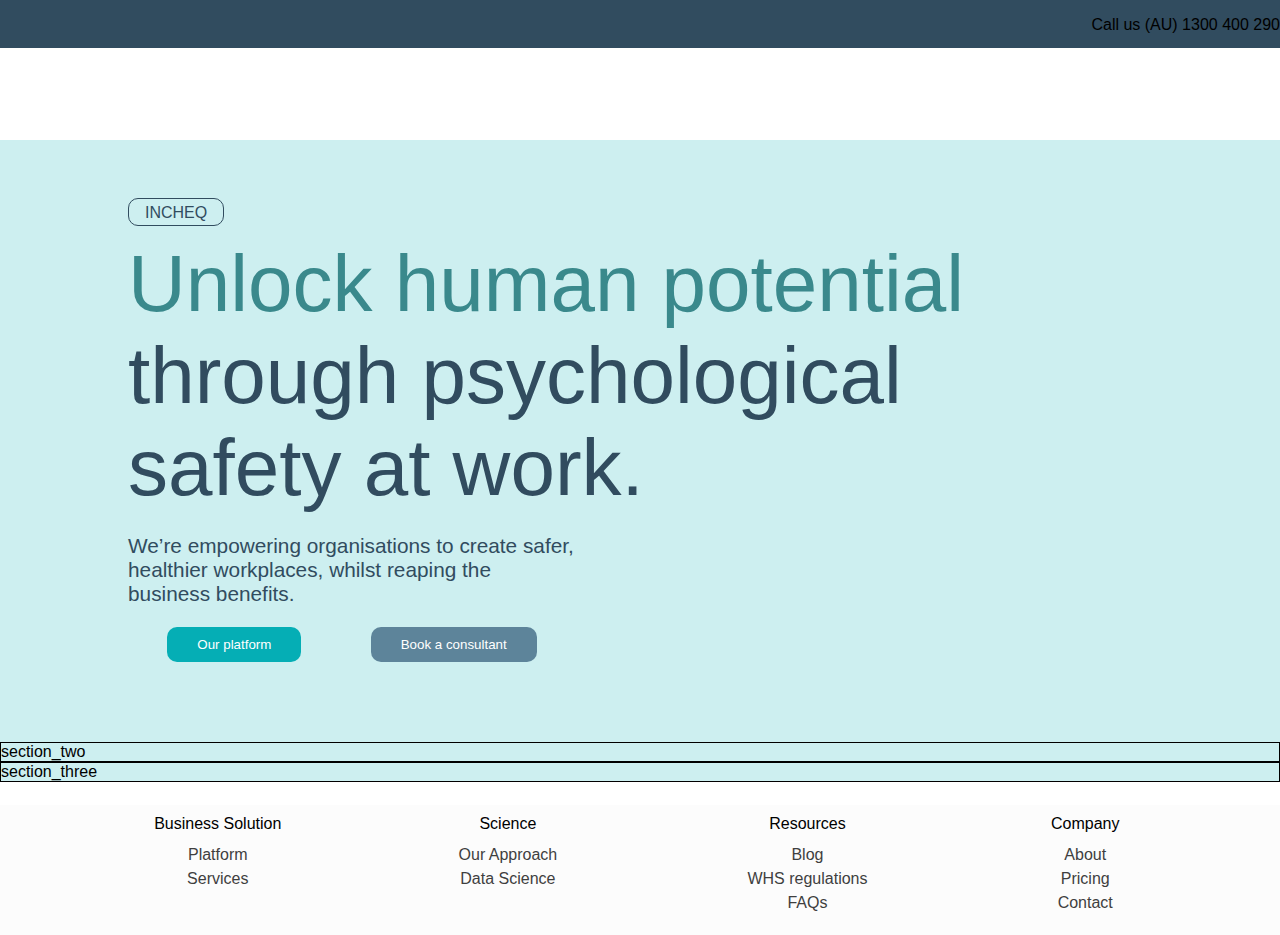
==== index.html @ 5209ea3f "nav bar complated" ====
<!DOCTYPE html>
<html lang="en">
  <head>
    <meta charset="UTF-8" />
    <meta name="viewport" content="width=device-width, initial-scale=1.0" />
    <title>Recruitment Solution</title>
    <link rel="stylesheet" href="./Styles/index.css" />
  </head>
  <body>
    <div class="heading">
      <p>Call us (AU)  1300 400 290</p>
    </div>
    <!-- Navbar -->
    <nav class="nav-container">
      <div class="nav-logo">
        <img
          src="https://deepthought.education/assets/images/logo/logo.svg"
          alt="logo"
        />
      </div>
      <div class="nav-navigation">
        <div><span> Home </span></div>
        <div>
          <span> Settings </span>
        </div>
        <div>
          <span> Login </span>
        </div>

        <div>
          <span> Register </span>
        </div>
      </div>
    </nav>

    <!-- Content -->
    <section class="section">
      <div class="section_one">
        <div class="section_one_1">
          <div class="section_one_1_incheq"><span>INCHEQ</span></div>
          <div class="section_one_1_heading">
            <p>
             <span style="color:#3a898c ">Unlock human potential</span> </br> through psychological </br>safety at work.
            </p>
          </div>
          <div class="section_one_2">
            <p>
              We’re empowering organisations to create safer, healthier
              workplaces, whilst reaping the business benefits.
            </p>
            <div class="section_one_button">
              <button style="color: white; background-color: #05aeb5">
                Our platform
              </button>
              <button style="color: white; background-color: #5d849a">
                Book a consultant
              </button>
            </div>
          </div>
        </div>
      </div>
      <div class="section_two">section_two</div>
      <div class="section_three">section_three</div>
    </section>

    <!-- Header -->
    <footer class="footer">
      <div class="footer_one">
        <div>Business Solution</div>
        <div class="footer_one_common">
          <a href="#">Platform</a>
          <a href="#">Services</a>
        </div>
      </div>
      <div class="footer_two">
        <div>Science</div>
        <div  class="footer_one_common">
          <a href="#">Our Approach</a>
          <a href="#">Data Science</a>
        </div>
      </div>
      <div class="footer_three">
        <div>Resources</div>
        <div class="footer_one_common">
          <a href="#">Blog</a>
          <a href="#">WHS regulations</a>
          <a href="#">FAQs</a>
        </div>
    
      </div>
      <div class="footer_four">
        <div>Company</div>
        <div class="footer_one_common">
          <a href="#">About</a>
          <a href="#">Pricing</a>
          <a href="#">Contact</a>
        </div>
      </div>
    </footer>
  </body>
</html>
---- Styles/index.css ----
@import url('https://fonts.googleapis.com/css2?family=Poppins:wght@500&display=swap');

body {
    margin:  0px;
    padding:  0px;
    box-sizing: border-box;
    font-family: Arial, Helvetica, sans-serif;
}

/* Heading */
.heading {
    background-color: #314c5f;
    display: flex;
  
    justify-content: flex-end;

    height: 3rem;
    position: relative;
    top: 0;
    z-index: 1;
    
  }
/* Nav Styling */
.nav-container {
    display: flex;
    flex-direction: row;
    align-items: center;
    justify-content: space-between;
    background-color: #e9ecef;
    width: 100%;
    height: 50px;
    box-shadow: 0px 4px 4px 0px #00000040;
    padding: 20px 0px;
    position: sticky;
    top: 0px; /* Set the height of .heading here */
    z-index: 1;
    opacity: 0;
    animation: fade-in 1s ease-in-out forwards;
  }
.nav-logo{
    margin-left: 10px;
}
.nav-logo:hover{
    cursor: pointer;
}
.nav-navigation{
    margin-right: 9rem;
    width: auto;
    display: flex;
    flex-direction: row;
    align-items: center;
    justify-content: space-evenly;
    gap: 40px;
    
}
.nav-navigation div{
    
    color: #314c5f;
    border-radius: 50%;
    padding: 2px;
    display: flex;
    padding: 5px;
}
.nav-navigation div:hover{
    cursor: pointer;
}


/* Section */
.section{
    background:#cdeff0;
    height: auto; 
    position: relative;
    top: -1.4rem;
}

.section_one{
    width: 70%;
    position: relative;
    left: 10%;
}

.section_one_1{
    display: flex;
    flex-direction: column;
    margin-top: 1.5rem;
   
}

.section_one_1_incheq span{
    border: 1px solid #314c5f;
    padding: 0.3rem 1rem;
    border-radius: 10px;
    color: #314c5f;
    position: relative;
    top: 4rem;
}

.section_one_1_heading{
    font-size: 5rem;
    color: #314c5f;
    font-weight: 500;  
}

.section_one_2{
    font-size: 1.3rem;
    position: relative;
    bottom: 5rem;
    width: 50%;
    font-family: Arial, Helvetica, sans-serif;
    color: #314c5f;
}

.section_one_button{
    text-align: center;
    display: flex;
    justify-content: space-evenly;
    gap: 30px;   
}
.section_one_button button{
    color: black;
    padding: 10px 30px;
    border-radius: 10px;
    border: none;
}
.section_one_button button:hover{
  font-family: Arial, Helvetica, sans-serif;
    background: red;
    cursor: pointer;
}

.section_two{
    border: 1px solid black;}

.section_three{
    border: 1px solid black;
}


  /* Footer */
  .footer{
    background:#fcfcfc ;
    display: flex;
    justify-content: space-evenly;
    
  }


  .footer_one,.footer_two,.footer_three,.footer_four{
  padding: 10px;
  text-align: center;
  }

.footer_one_common{
    display: flex;
    flex-direction: column;
    padding: 10px;
}

.footer_one_common a{
 
    padding: 3px;
    text-decoration: none;
    color: rgb(63, 63, 63);
    font-weight: 200;
}














  /* Keyframes for fade-in animation */
  @keyframes fade-in {
    0% {
      opacity: 0;
      transform: translateY(50px);
    }
    100% {
      opacity: 1;
      transform: translateY(0);
    }
}

/* Animation */

@keyframes fade-in {
    0% {
      opacity: 0;
      transform: translateY(-40px);
    }
    50% {
      opacity: 0.7;
      transform: translateY(-20px) scale(1.1);
    }
    100% {
      opacity: 1;
      transform: translateY(0) scale(1);
    }
  }
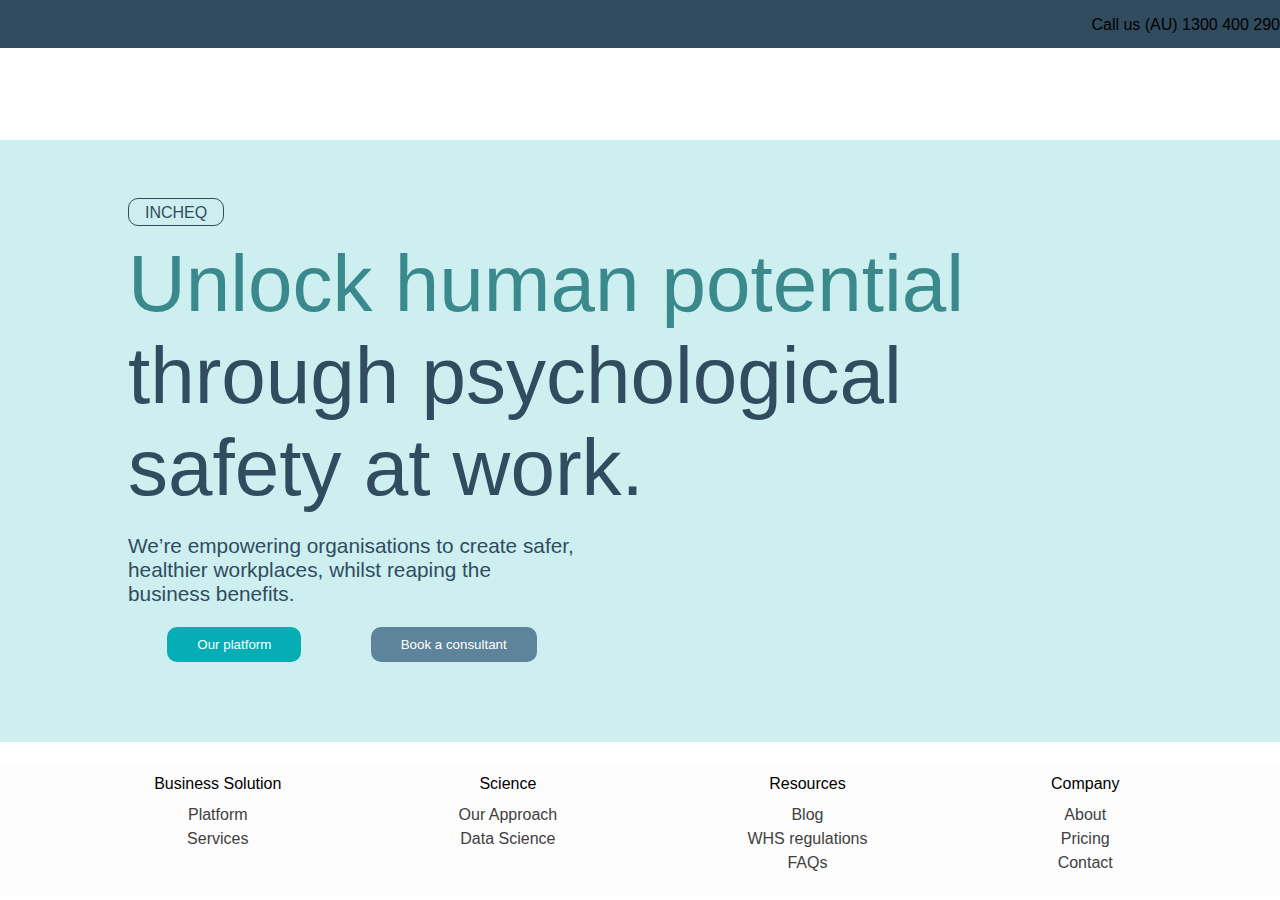
==== commit d4cc69e6: "project completed" ====
--- a/index.html
+++ b/index.html
@@ -24,11 +24,11 @@
           <span> Settings </span>
         </div>
         <div>
-          <span> Login </span>
+          <a href="/Pages/login.html"> Login </a>
         </div>
 
         <div>
-          <span> Register </span>
+          <a href="/Pages/register.html"> Register </a>
         </div>
       </div>
     </nav>
@@ -59,8 +59,7 @@
           </div>
         </div>
       </div>
-      <div class="section_two">section_two</div>
-      <div class="section_three">section_three</div>
+
     </section>
 
     <!-- Header -->
--- a/Styles/index.css
+++ b/Styles/index.css
@@ -11,14 +11,11 @@
 .heading {
     background-color: #314c5f;
     display: flex;
-  
     justify-content: flex-end;
-
     height: 3rem;
     position: relative;
     top: 0;
     z-index: 1;
-    
   }
 /* Nav Styling */
 .nav-container {
@@ -42,6 +39,7 @@
 }
 .nav-logo:hover{
     cursor: pointer;
+    color: #314c5f;
 }
 .nav-navigation{
     margin-right: 9rem;
@@ -60,6 +58,11 @@
     padding: 2px;
     display: flex;
     padding: 5px;
+}
+
+.nav-container a{
+  text-decoration: none;
+  color: #314c5f;
 }
 .nav-navigation div:hover{
     cursor: pointer;
@@ -166,18 +169,6 @@
 }
 
 
-
-
-
-
-
-
-
-
-
-
-
-
   /* Keyframes for fade-in animation */
   @keyframes fade-in {
     0% {
